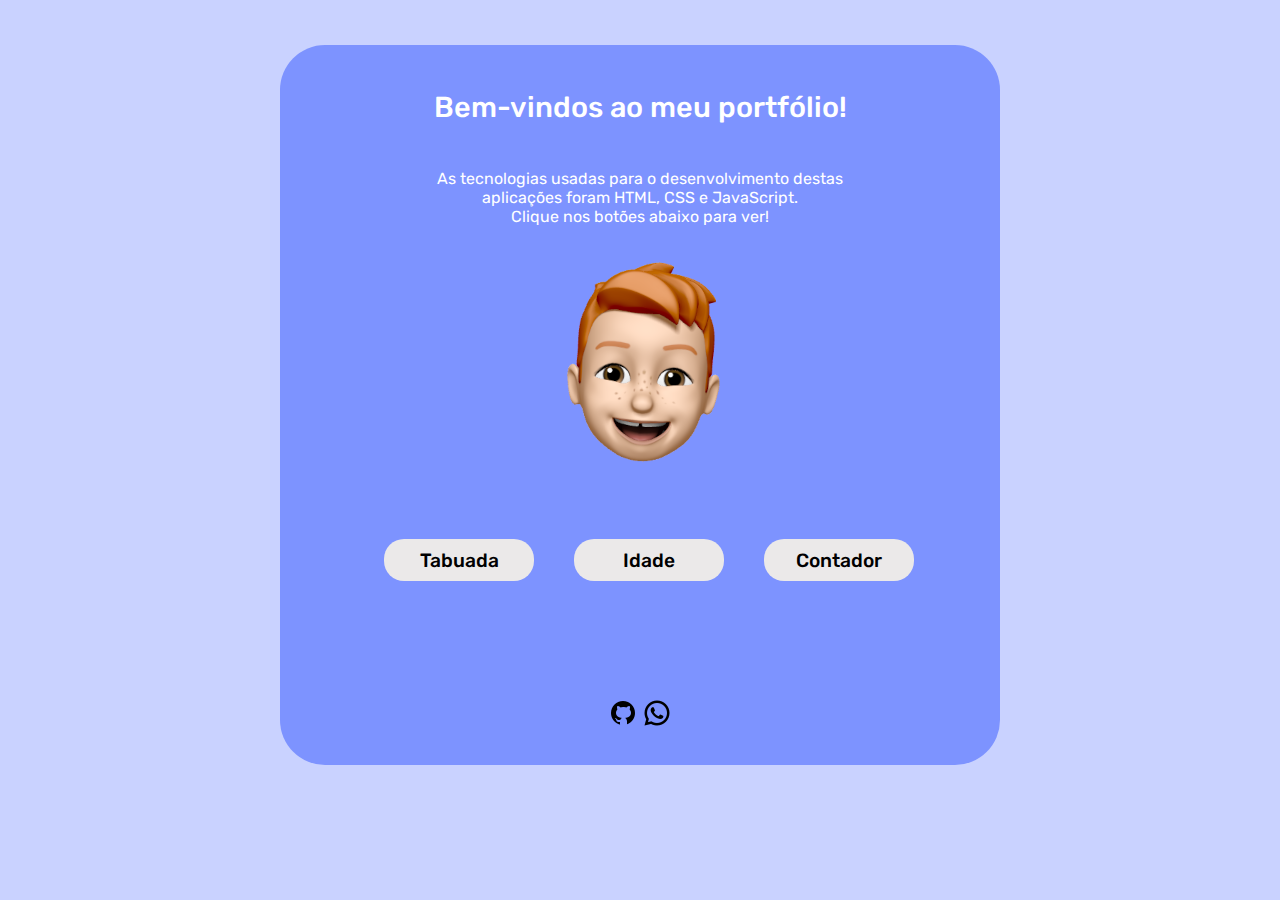
==== index.html @ 85211405 "att" ====
<!DOCTYPE html>
<html lang="en">
<head>
    <meta charset="UTF-8">
    <meta name="viewport" content="width=device-width, initial-scale=1.0">
    <title>Portfólio</title>
    <link rel="stylesheet" href="style.css">
    <link rel="shortcut icon" href="icons/icons8-portfólio-96.png" type="image/x-icon">
</head>
<body>
    <div class="conteiner">
        <h1 id="tprincipal">Bem-vindos ao meu portfólio!</h1>
        <p>As tecnologias usadas para o desenvolvimento destas <br> aplicações foram  HTML, CSS e JavaScript. <br> Clique nos botões abaixo para ver!</p>
        <img src= "memoji3.PNG" alt="memoji" id = 'memoji'> 
        <div class="botoes">
            <a href="apps/Tabuada/index.html" target="_blank"><button class="tabuada"> Tabuada </button></a>
            <a href="apps/Idade/index.html" target="_blank"><button class="idade"> Idade </button></a>
            <a href="apps/Contador/index.html" target="_blank"><button class="contador"> Contador </button> <br></a>
        <!-- <button class="skills"> Skills </button> --> 
        </div>
        <footer id="icons"> 
            <a href="https://github.com/lamperge" target="_blank"><img src="icons/icons8-github-30.png" alt=""></a>

           <!-- <a href="https://criarmeulink.com.br/u/1665884004"><abbr  title="gabriellamperge@gmail.com"><img src="../icons/icons8-gmail-30.png" alt=""></abbr></a> -->

            <!--<a href="https://www.instagram.com/gabriads/" target="_blank"><img src="icons/icons8-instagram-30.png" alt=""></a> -->

            <a href="https://api.whatsapp.com/send?phone=5585991946244" target="_blank"><abbr title="+55 (85) 99194-6244"><img src="icons/icons8-whatsapp-30.png" alt=""></abbr></a> 

        </footer>
    </div>

</body>
</html>
---- style.css ----
/*font-family: 'Rubik', sans-serif; */
/*font-family: 'Bree Serif', serif;*/
@import url('https://fonts.googleapis.com/css2?family=Bree+Serif&family=Rubik:wght@400;500;600&display=swap');

* {
    margin: 0px;
    padding: 0px;
    font-family: 'Rubik', sans-serif;
}

body  {
    color: white;
    text-align: center;
    background-color: #C9D2FF;
}

#memoji {
    margin: 0px;
}

#tprincipal {
    color: white;
    font-size: 1.8em;
    font-weight:500;
    padding: 5vh;
}

.conteiner {
    height: 80vh;
    width: 80vh;
    margin: 5vh auto;
    border-radius: 5vh;
    background-color: #7D93FF;
    text-align: center;
}


.botoes {
 text-align: center;
}

button {
    height: 42px;
    width: 150px;
    font-size: 1em;
    border-radius: 20px;
    font-weight: 500;
    border: none;
    font-size: 1.2em;
    background-color: rgb(235, 233, 233);
    margin: 1vh 1vh 3vh 3vh ;
}

button:hover {
    background-color: #ffd24d;
    transition-duration: 0.5s;
}

button:active {
    background-color: #B38F22;
    transition-duration: 0.05s;
}

footer {
    margin: 10vh;
    height: 1vh;
    text-align: center;
}

a {
    text-decoration: none;
    color: black;
}
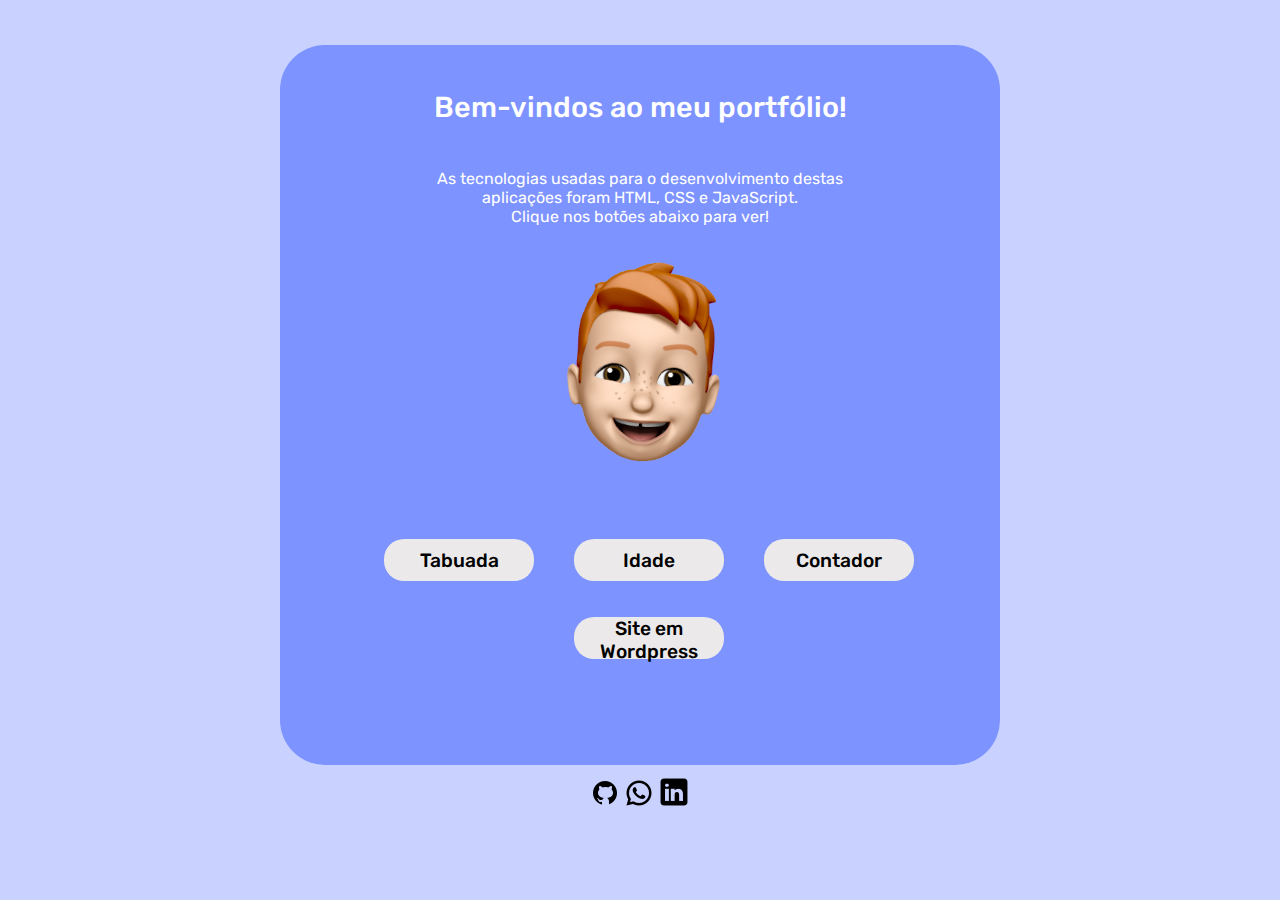
==== commit 7bd6f93a: "att" ====
--- a/index.html
+++ b/index.html
@@ -16,6 +16,7 @@
             <a href="apps/Tabuada/index.html" target="_blank"><button class="tabuada"> Tabuada </button></a>
             <a href="apps/Idade/index.html" target="_blank"><button class="idade"> Idade </button></a>
             <a href="apps/Contador/index.html" target="_blank"><button class="contador"> Contador </button> <br></a>
+            <a href="https://loremmidia.com/" target="_blank"><button class="wordpress"> Site em Wordpress </button> <br></a>
         <!-- <button class="skills"> Skills </button> --> 
         </div>
         <footer id="icons"> 
@@ -27,6 +28,8 @@
 
             <a href="https://api.whatsapp.com/send?phone=5585991946244" target="_blank"><abbr title="+55 (85) 99194-6244"><img src="icons/icons8-whatsapp-30.png" alt=""></abbr></a> 
 
+            <a href="https://www.linkedin.com/in/gabriel-pimentel-00855221b/" target="_blank"><abbr title="LinkedIn"><img src="./icons/icons8-linkedin-32.png" alt=""></abbr></a> 
+
         </footer>
     </div>
 
--- a/style.css
+++ b/style.css
@@ -32,6 +32,23 @@
     border-radius: 5vh;
     background-color: #7D93FF;
     text-align: center;
+}
+
+@media(max-width:1200px) {
+    .conteiner {
+        max-width: 400px;
+    }
+}
+
+@media (max-width: 400px) {
+    .conteiner {
+        max-width: 350px;
+        min-height: 750px;
+    }
+
+    body {
+        font-size: 0.9em;
+    }
 }
 
 
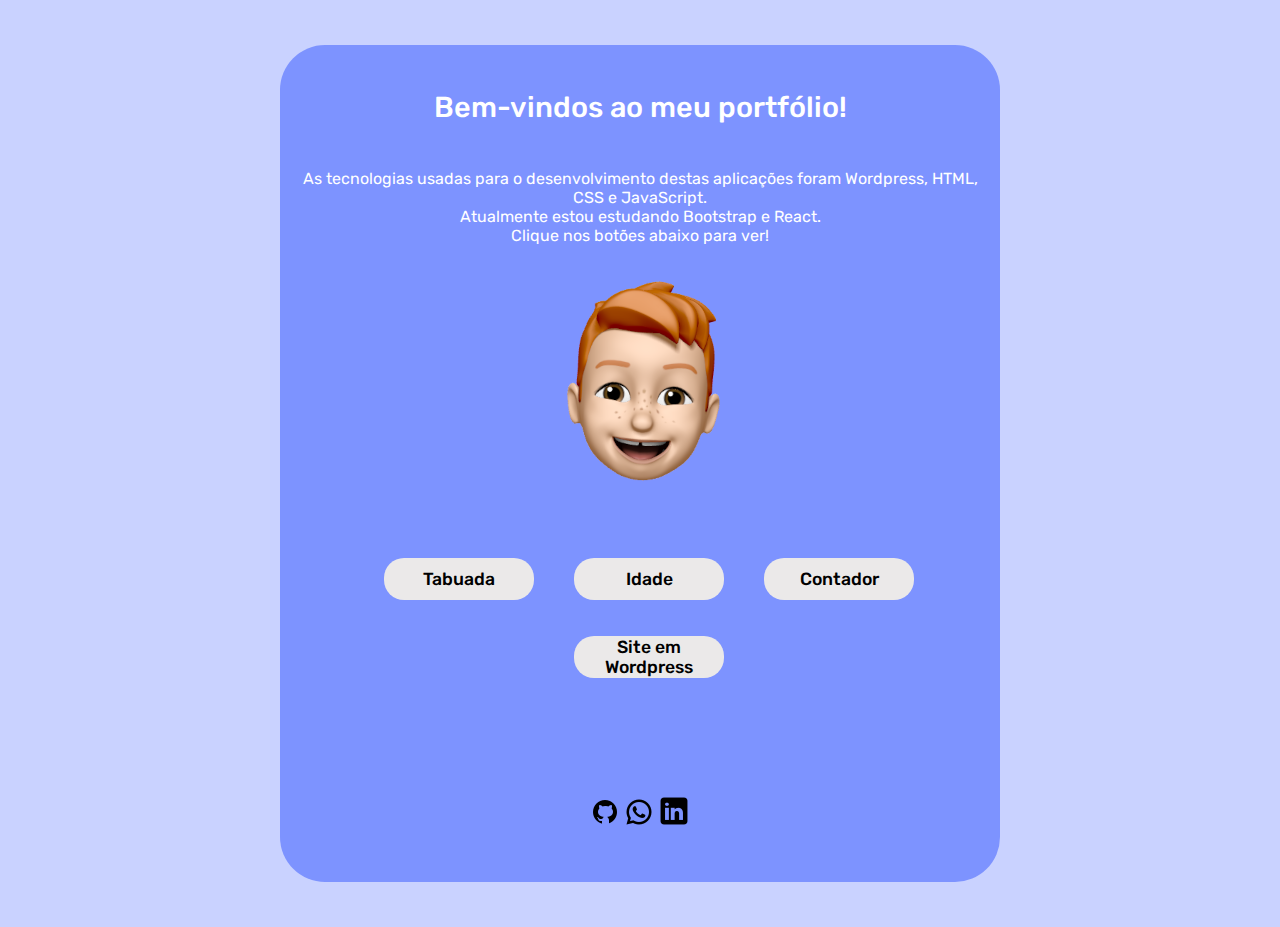
==== commit 42b97701: "att" ====
--- a/index.html
+++ b/index.html
@@ -10,17 +10,20 @@
 <body>
     <div class="conteiner">
         <h1 id="tprincipal">Bem-vindos ao meu portfólio!</h1>
-        <p>As tecnologias usadas para o desenvolvimento destas <br> aplicações foram  HTML, CSS e JavaScript. <br> Clique nos botões abaixo para ver!</p>
+        <p>As tecnologias usadas para o desenvolvimento destas aplicações foram  Wordpress, HTML, CSS e JavaScript. <br> Atualmente estou estudando Bootstrap e React.  <br> Clique nos botões abaixo para ver!</p>
         <img src= "memoji3.PNG" alt="memoji" id = 'memoji'> 
         <div class="botoes">
             <a href="apps/Tabuada/index.html" target="_blank"><button class="tabuada"> Tabuada </button></a>
             <a href="apps/Idade/index.html" target="_blank"><button class="idade"> Idade </button></a>
-            <a href="apps/Contador/index.html" target="_blank"><button class="contador"> Contador </button> <br></a>
-            <a href="https://loremmidia.com/" target="_blank"><button class="wordpress"> Site em Wordpress </button> <br></a>
+            <a href="apps/Contador/index.html" target="_blank"><button class="contador"> Contador </button></a>
+            <a href="https://loremmidia.com/" target="_blank"><button class="wordpress"> Site em Wordpress </button></a>
+            <!-- <a href="" target="_blank"><button class="tabuada"> Projeto em Bootstrap </button></a> -->
+            <!-- <a href="" target="_blank"><button class="tabuada"> Projeto <br> em React </button></a> -->
         <!-- <button class="skills"> Skills </button> --> 
         </div>
-        <footer id="icons"> 
-            <a href="https://github.com/lamperge" target="_blank"><img src="icons/icons8-github-30.png" alt=""></a>
+        <footer id="icons">
+             
+            <a href="https://github.com/lamperge" target="_blank"><abbr title="Github"><img src="icons/icons8-github-30.png" alt=""></abbr></a>
 
            <!-- <a href="https://criarmeulink.com.br/u/1665884004"><abbr  title="gabriellamperge@gmail.com"><img src="../icons/icons8-gmail-30.png" alt=""></abbr></a> -->
 
--- a/style.css
+++ b/style.css
@@ -14,8 +14,10 @@
     background-color: #C9D2FF;
 }
 
-#memoji {
-    margin: 0px;
+nav {
+    background-color: white;
+    height: 35px;
+    color: black;
 }
 
 #tprincipal {
@@ -26,7 +28,7 @@
 }
 
 .conteiner {
-    height: 80vh;
+    height: 93vh;
     width: 80vh;
     margin: 5vh auto;
     border-radius: 5vh;
@@ -43,7 +45,8 @@
 @media (max-width: 400px) {
     .conteiner {
         max-width: 350px;
-        min-height: 750px;
+        min-height: 850px;
+        /*min-height: 800px; ~responsividade de novos botões */
     }
 
     body {
@@ -59,11 +62,10 @@
 button {
     height: 42px;
     width: 150px;
-    font-size: 1em;
     border-radius: 20px;
     font-weight: 500;
     border: none;
-    font-size: 1.2em;
+    font-size: 1.1em;
     background-color: rgb(235, 233, 233);
     margin: 1vh 1vh 3vh 3vh ;
 }
@@ -88,3 +90,8 @@
     text-decoration: none;
     color: black;
 }
+
+p {
+    padding-left: 10px;
+    padding-right: 10px;
+}
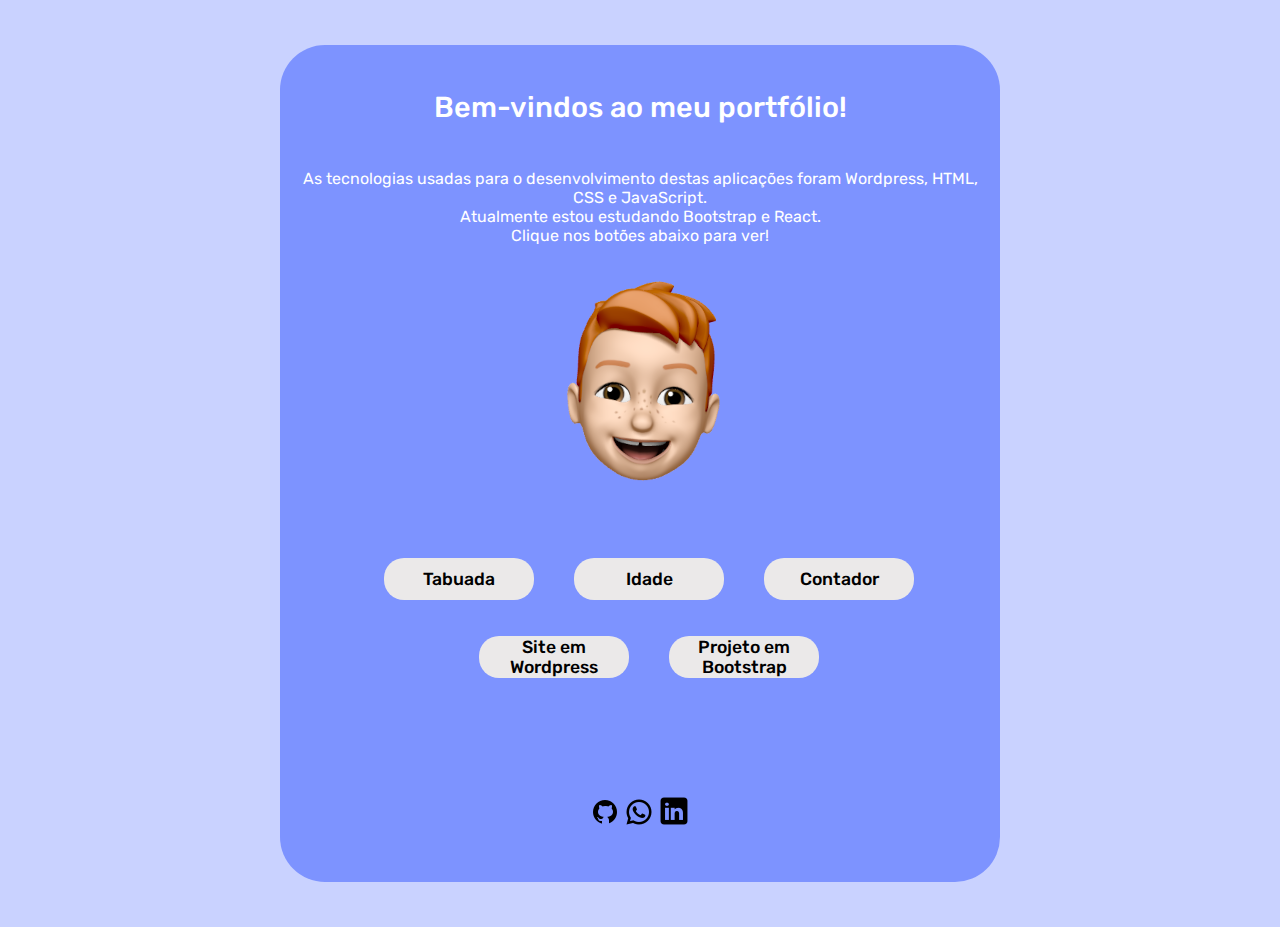
==== commit 167f8ac6: "bootsrap-project" ====
--- a/index.html
+++ b/index.html
@@ -17,7 +17,7 @@
             <a href="apps/Idade/index.html" target="_blank"><button class="idade"> Idade </button></a>
             <a href="apps/Contador/index.html" target="_blank"><button class="contador"> Contador </button></a>
             <a href="https://loremmidia.com/" target="_blank"><button class="wordpress"> Site em Wordpress </button></a>
-            <!-- <a href="" target="_blank"><button class="tabuada"> Projeto em Bootstrap </button></a> -->
+            <a href="https://lamperge.github.io/bootstrap-project/" target="_blank"><button class="bootstrap"> Projeto em Bootstrap </button></a>
             <!-- <a href="" target="_blank"><button class="tabuada"> Projeto <br> em React </button></a> -->
         <!-- <button class="skills"> Skills </button> --> 
         </div>
--- a/style.css
+++ b/style.css
@@ -45,14 +45,26 @@
 @media (max-width: 400px) {
     .conteiner {
         max-width: 350px;
-        min-height: 850px;
-        /*min-height: 800px; ~responsividade de novos botões */
+        min-height: 930px;
+        /*min-height: + ~responsividade de novos botões */
     }
 
     body {
         font-size: 0.9em;
     }
 }
+
+/*iphone se*/@media (max-width: 375px) {
+    .conteiner {
+        max-width: 350px;
+        min-height: 900px;
+        /*min-height: + ~responsividade de novos botões */
+    }
+
+    body {
+        font-size: 0.9em;
+    }
+} 
 
 
 .botoes {
